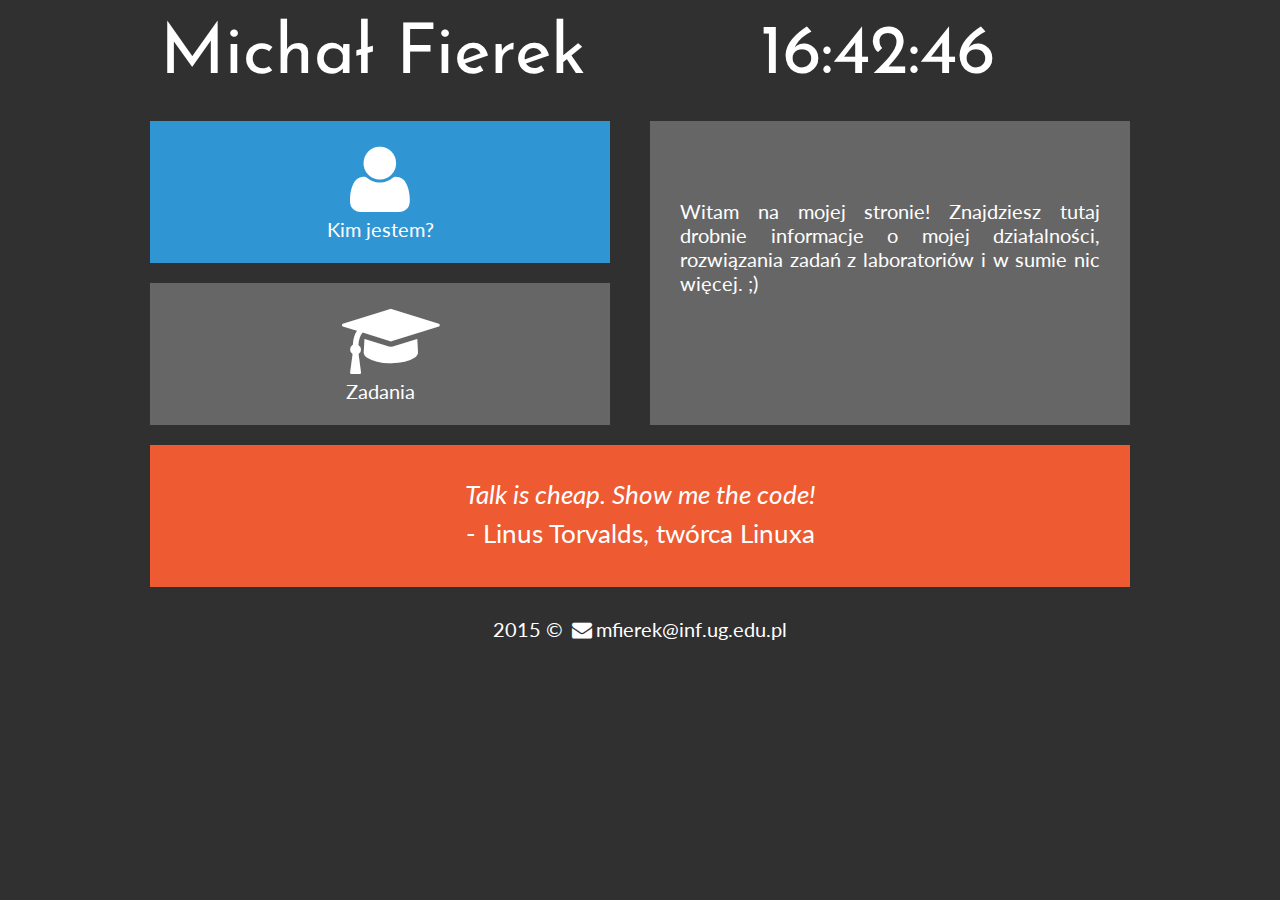
==== index.html @ f80d1db6 "Dodanie nowego projekty" ====
<!DOCTYPE HTML>
<html lang="pl">
<head>
	<meta charset="utf-8" />
	<meta http-equiv="X-UA-Compatible" content="IE=edge,chrome=1" />

	<title>Michał Fierek</title>

	<link rel="stylesheet" href="style.css" type="text/css" />
	<link rel="stylesheet" href="css/fontello.css" type="text/css" />
	<link href='http://fonts.googleapis.com/css?family=Lato|Josefin+Sans&subset=latin,latin-ext' rel='stylesheet' type='text/css'>

	<script src="timer.js"></script>

</head>

<body onload="odliczanie();">

	<div id="container">

		<div class="rectangle">
			<div id="logo">Michał Fierek</div>
			<div id="zegar">12:00:00</div>
			<div style="clear: both;"></div>
		</div>

		<div class="square">
			<div class="tile1">
				<a href="kim-jestem.html" class="tilelink"><i class="icon-user"></i><br />Kim jestem?</a>
			</div>
			<div style="clear:both;"></div>

			<div class="tile2">
				<a href="zadania.html" class="tilelink"><i class="icon-graduation-cap"></i><br />Zadania</a>
			</div>
			<div style="clear:both;"></div>

			<div class="tile4">
				<i>Talk is cheap. Show me the code!</i><br />- Linus Torvalds, twórca Linuxa
			</div>
		</div>
		<div class="square">
			<div class="tile5">
				<br /><br />
				Witam na mojej stronie!
				Znajdziesz tutaj drobnie informacje o mojej działalności, rozwiązania zadań z laboratoriów i w sumie nic więcej. ;)
			</div>
			<div style="clear:both;"></div>
		</div>
		<div style="clear: both;"></div>

		<div class="rectangle">2015 &copy; <i class="icon-mail-alt"></i>mfierek@inf.ug.edu.pl</div>

	</div>

</body>
</html>
---- style.css ----
body
{
	background-color: #303030;
	color: #ffffff;
	font-family: 'Lato', sans-serif;
	font-size: 20px;
}

#container
{
	width: 1000px;
	margin-left: auto;
	margin-right: auto;
}

.rectangle
{
	width: 960px;
	margin: 20px;
	text-align: center;
}

.square
{
	width: 50%;
	float: left;
}

#logo
{
	float: left;
	font-family: 'Josefin Sans', sans-serif;
	font-size: 70px;
	width: 600px;
	text-align: left;
}

#zegar
{
	float: left;
	font-family: 'Josefin Sans', sans-serif;
	font-size: 70px;
	text-align: left;
}

.tile1
{
	margin: 10px;
	width: 460px;
	height: 142px;
	background-color: #3095d3;
	float: left;
	text-align: center;
}

.tile1:hover
{
	background-color: #2084c2;
}

.tile2
{
	margin: 10px;
	width: 460px;
	height: 142px;
	background-color: #666666;
	float: left;
	text-align: center;
}

.tile2:hover
{
	background-color: #555555;
}


.tile4
{
	margin: 10px;
	width: 920px;
	height: 82px;
	background-color: #ee5a32;
	text-align: center;
	font-size: 26px;
	padding: 30px;
	line-height: 150%;
}

.tile5
{
	margin: 10px;
	width: 420px;
	height: 244px;
	background-color: #666666;
	text-align: justify;
	padding: 30px;
}

.tile52
{
	margin: 10px;
	width: 420px;
	height: 244px;
	background-color: #666666;
	text-align: center;
	padding: 30px;
}

.tile53
{
	margin: 10px;
	width: 840px;
	height: 244px;
	background-color: #666666;
	text-align: center;
	padding: 30px;
}

a.tilelink
{
	color: #ffffff;
	text-decoration: none;
	display: block;
	width: 460px;
	height: 142px;
}

a.tilelinkhtml5
{
	color: #ffffff;
	text-decoration: none;
}
.list
{
	width: 415px;
	height: 244px;
	text-align: center;
	float: left;
}
.input
{
	width: 415px;
	height: 244px;
	text-align: center;
	float: left;
}
---- css/fontello.css ----
@font-face {
  font-family: 'fontello';
  src: url('../font/fontello.eot?8811196');
  src: url('../font/fontello.eot?8811196#iefix') format('embedded-opentype'),
       url('../font/fontello.woff?8811196') format('woff'),
       url('../font/fontello.ttf?8811196') format('truetype'),
       url('../font/fontello.svg?8811196#fontello') format('svg');
  font-weight: normal;
  font-style: normal;
}
/* Chrome hack: SVG is rendered more smooth in Windozze. 100% magic, uncomment if you need it. */
/* Note, that will break hinting! In other OS-es font will be not as sharp as it could be */
/*
@media screen and (-webkit-min-device-pixel-ratio:0) {
  @font-face {
    font-family: 'fontello';
    src: url('../font/fontello.svg?8811196#fontello') format('svg');
  }
}
*/
 
 [class^="icon-"]:before, [class*=" icon-"]:before {
  font-family: "fontello";
  font-style: normal;
  font-weight: normal;
  speak: none;
 
  display: inline-block;
  text-decoration: inherit;
  width: 1em;
  margin-right: .2em;
  text-align: center;
  /* opacity: .8; */
 
  /* For safety - reset parent styles, that can break glyph codes*/
  font-variant: normal;
  text-transform: none;
 
  /* fix buttons height, for twitter bootstrap */
  line-height: 1em;
 
  /* Animation center compensation - margins should be symmetric */
  /* remove if not needed */
  margin-left: .2em;
 
  /* you can be more comfortable with increased icons size */
  /* font-size: 120%; */
 
  /* Font smoothing. That was taken from TWBS */
  -webkit-font-smoothing: antialiased;
  -moz-osx-font-smoothing: grayscale;
 
  /* Uncomment for 3D effect */
  /* text-shadow: 1px 1px 1px rgba(127, 127, 127, 0.3); */
}
 
.icon-facebook:before { content: '\e800'; font-size: 76px; margin-top: 35px;} /* '' */
.icon-twitter:before { content: '\e801'; font-size: 76px; margin-top: 35px;} /* '' */
.icon-youtube:before { content: '\e802'; font-size: 76px; margin-top: 35px;} /* '' */
.icon-gplus:before { content: '\e803'; font-size: 76px; margin-top: 35px;} /* '' */
.icon-user:before { content: '\e804'; font-size: 76px; margin-top: 20px;} /* '' */
.icon-laptop:before { content: '\e805'; font-size: 76px; margin-top: 20px;} /* '' */
.icon-graduation-cap:before { content: '\e806'; font-size: 76px; margin-top: 20px;} /* '' */
.icon-mail:before { content: '\e807'; font-size: 76px; margin-top: 20px;} /* '' */
.icon-mail-alt:before { content: '\e808'; } /* '' */
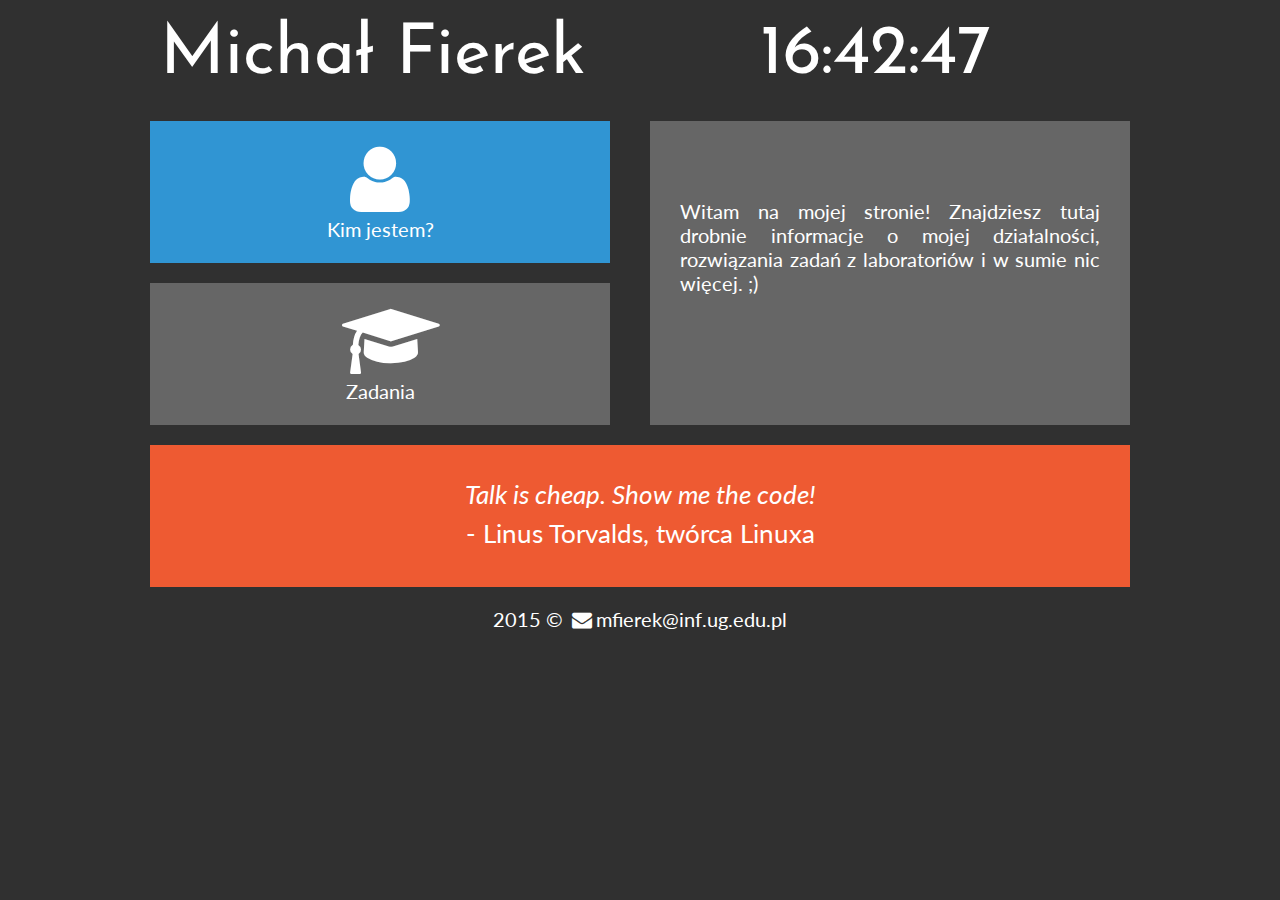
==== commit e6de7720: "some update" ====
--- a/index.html
+++ b/index.html
@@ -34,11 +34,8 @@
 				<a href="zadania.html" class="tilelink"><i class="icon-graduation-cap"></i><br />Zadania</a>
 			</div>
 			<div style="clear:both;"></div>
-
-			<div class="tile4">
-				<i>Talk is cheap. Show me the code!</i><br />- Linus Torvalds, twórca Linuxa
-			</div>
 		</div>
+		
 		<div class="square">
 			<div class="tile5">
 				<br /><br />
@@ -48,7 +45,9 @@
 			<div style="clear:both;"></div>
 		</div>
 		<div style="clear: both;"></div>
-
+			<div class="tile4">
+				<i>Talk is cheap. Show me the code!</i><br />- Linus Torvalds, twórca Linuxa
+			</div>
 		<div class="rectangle">2015 &copy; <i class="icon-mail-alt"></i>mfierek@inf.ug.edu.pl</div>
 
 	</div>
--- a/style.css
+++ b/style.css
@@ -104,6 +104,18 @@
 	background-color: #666666;
 	text-align: center;
 	padding: 30px;
+	float: left;
+}
+
+.lab
+{
+	margin: 10px;
+	width: 130px;
+	height: 142px;
+	background-color: #666661;
+	text-align: center;
+	padding: 30px;
+	float: left;
 }
 
 .tile53
